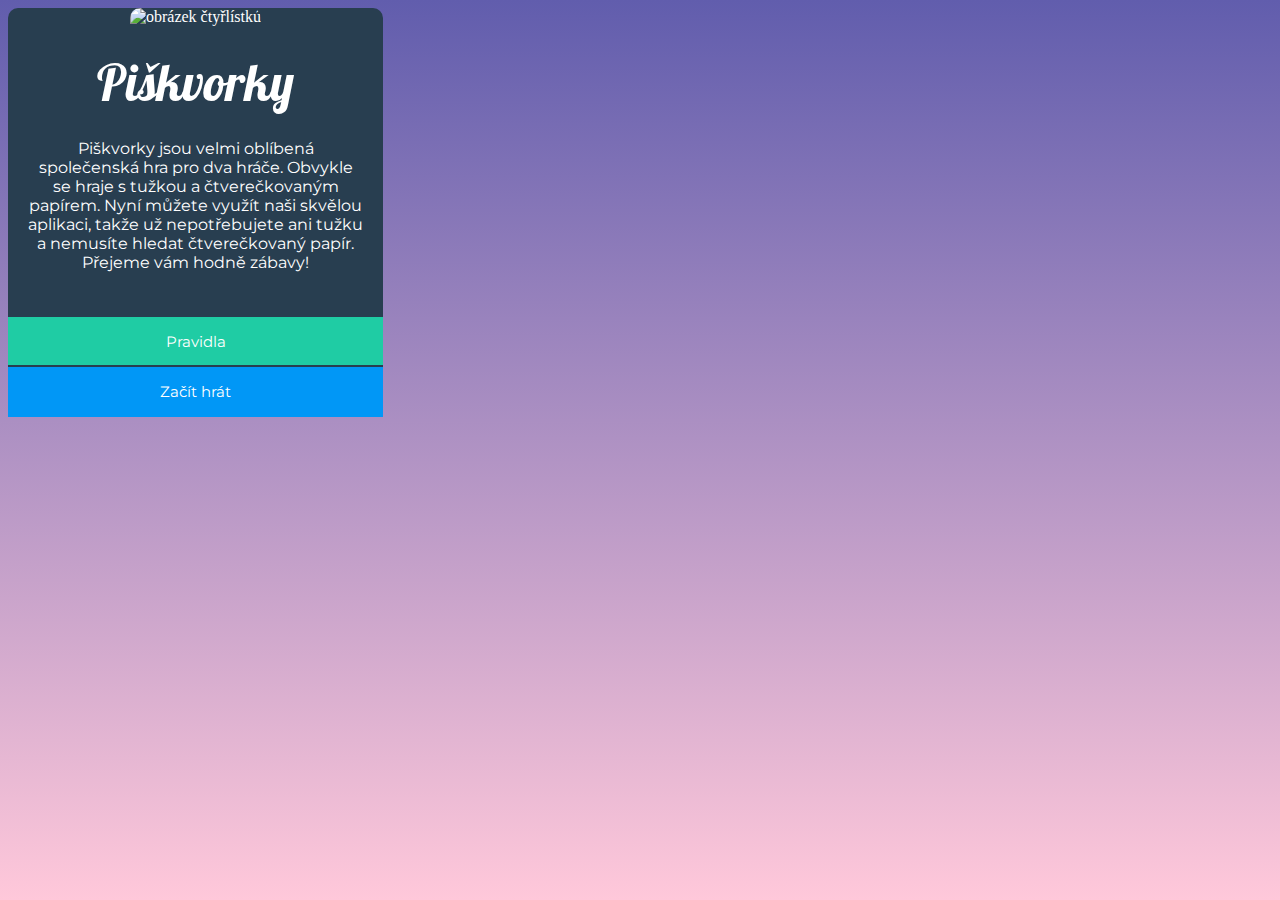
==== index.html @ b64a13f4 "Update index.html" ====
<!DOCTYPE html>
<html lang="cs">
<head>
    <meta charset="UTF-8">
    <meta http-equiv="X-UA-Compatible" content="IE=edge">
    <meta name="viewport" content="width=device-width, initial-scale=1.0">
    <title>Piškvorky</title>
    <link rel="stylesheet" href="style.css">
    
    <link rel="preconnect" href="https://fonts.gstatic.com">
    <link href="https://fonts.googleapis.com/css2?family=Lobster&family=Lobster+Two:ital@1&family=Montserrat:wght@300&display=swap" rel="stylesheet"> 
    
</head>
<body>
  <div class="panel">

    <div class="header">

      <img class="image" src="images/uvodni.jpg" alt="obrázek čtyřlístkú">

    </div>

    <div class="content">

      <h1 class="name">Piškvorky</h1>

      <p>Piškvorky jsou velmi oblíbená společenská hra pro dva hráče. Obvykle se hraje s tužkou a čtverečkovaným papírem. Nyní můžete využít naši skvělou aplikaci, takže už nepotřebujete ani tužku a nemusíte hledat čtverečkovaný papír. Přejeme vám hodně zábavy!</p>

    </div>

    <div class="buttons">
      
      <li class="button--first"><a href="#">Pravidla</a>
      <li class="button--second"><a href="#">Začít hrát</a>

    </div>

  </div>

</body>
</html>
---- style.css ----
html { box-sizing: border-box; }
*, ::after, ::before { box-sizing: inherit; }

/* To have the gradient fill the viewport, give the <html> element a height of 100% */

html {
  height: 100%;
}


body {
  width: 100%;
  background: linear-gradient(to bottom, #615dad, #ffc8da);
}

.page {
  display: flex;
  width: 100%;
  height: 100vh;
  overflow: auto;
  margin: auto;
  justify-content: center;
  align-items: center;
}

.panel {
  border-radius: 10px 10px 0px 0px;
  width: 375px;
  margin: 0;
  background-color: #283e50;
  text-align: center;
  color: white;
}

.image {
  border-radius: 10px 10px 0px 0px;
  width: 375px;
}

.name {
  font-family: 'Lobster', cursive;
  font-size: 50px;
  margin: 25px;
  font-weight: 200;
}

p {
  font-family: 'Montserrat', sans-serif;
  margin: 0px 20px 25px 20px;
  padding-bottom: 20px;
}

.buttons {
  width: 375px;
  padding: 0;
  margin: 0;
  list-style: none;
  font-family: 'Montserrat', sans-serif;    
  text-decoration: none;
  font-size: 15px;
  text-align: center;
  line-height: 50px;
}

li {
    display: block;
}

a {
  text-decoration: none;
  display: block;
  color: white;
  width: 100%;
  height: 100%;
  margin: 0;
  text-align: center;
  font-size: 15px;
  }

.button--first {
  background-color:#1fcca4;
  height: 50px;
  border-bottom: solid 2px #283e50;
}

.button--second {
  background-color: #0197f6;
  height: 50px;
}

.button--first  a:hover {
  background-color:#1cbb96; 
}

.button--second a:hover  {
  background-color: #0090e9;
}
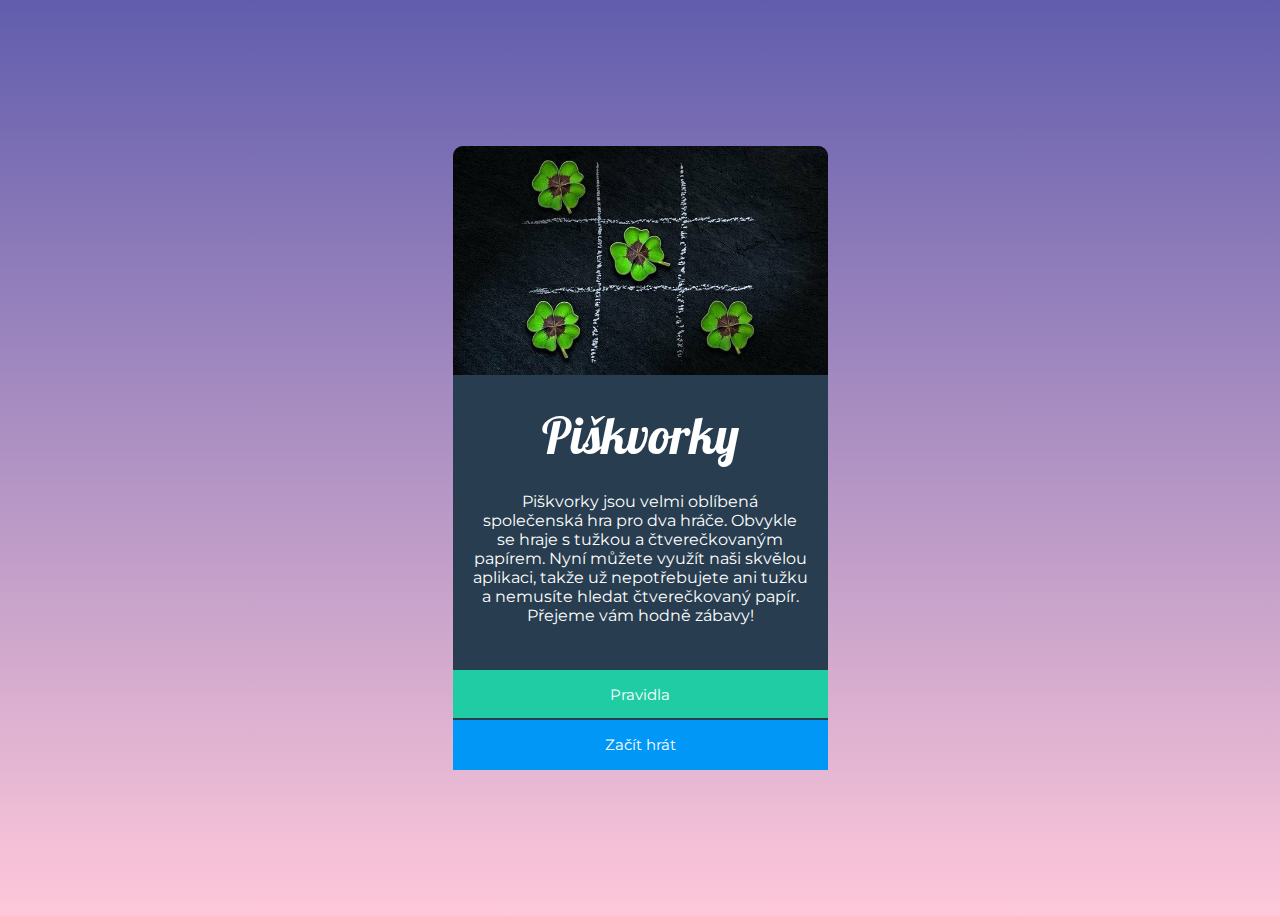
==== commit 7e4fea2b: "Update index.html" ====
--- a/index.html
+++ b/index.html
@@ -16,7 +16,7 @@
 
     <div class="header">
 
-      <img class="image" src="images/uvodni.jpg" alt="obrázek čtyřlístkú">
+      <img class="image" src="image/4.jpg" alt="obrázek čtyřlístkú">
 
     </div>
 
--- a/style.css
+++ b/style.css
@@ -1,24 +1,11 @@
 html { box-sizing: border-box; }
 *, ::after, ::before { box-sizing: inherit; }
 
-/* To have the gradient fill the viewport, give the <html> element a height of 100% */
-
-html {
-  height: 100%;
-}
-
-
-body {
-  width: 100%;
+body { 
   background: linear-gradient(to bottom, #615dad, #ffc8da);
-}
-
-.page {
+  background-size: cover;
+  min-height: 100vh;
   display: flex;
-  width: 100%;
-  height: 100vh;
-  overflow: auto;
-  margin: auto;
   justify-content: center;
   align-items: center;
 }
@@ -26,10 +13,10 @@
 .panel {
   border-radius: 10px 10px 0px 0px;
   width: 375px;
-  margin: 0;
   background-color: #283e50;
   text-align: center;
   color: white;
+  margin: 10px;
 }
 
 .image {
@@ -51,31 +38,20 @@
 }
 
 .buttons {
-  width: 375px;
-  padding: 0;
-  margin: 0;
-  list-style: none;
   font-family: 'Montserrat', sans-serif;    
-  text-decoration: none;
   font-size: 15px;
-  text-align: center;
   line-height: 50px;
 }
 
 li {
-    display: block;
+  display: block;
 }
 
 a {
   text-decoration: none;
   display: block;
   color: white;
-  width: 100%;
-  height: 100%;
-  margin: 0;
-  text-align: center;
-  font-size: 15px;
-  }
+}
 
 .button--first {
   background-color:#1fcca4;
@@ -94,4 +70,4 @@
 
 .button--second a:hover  {
   background-color: #0090e9;
-}+}
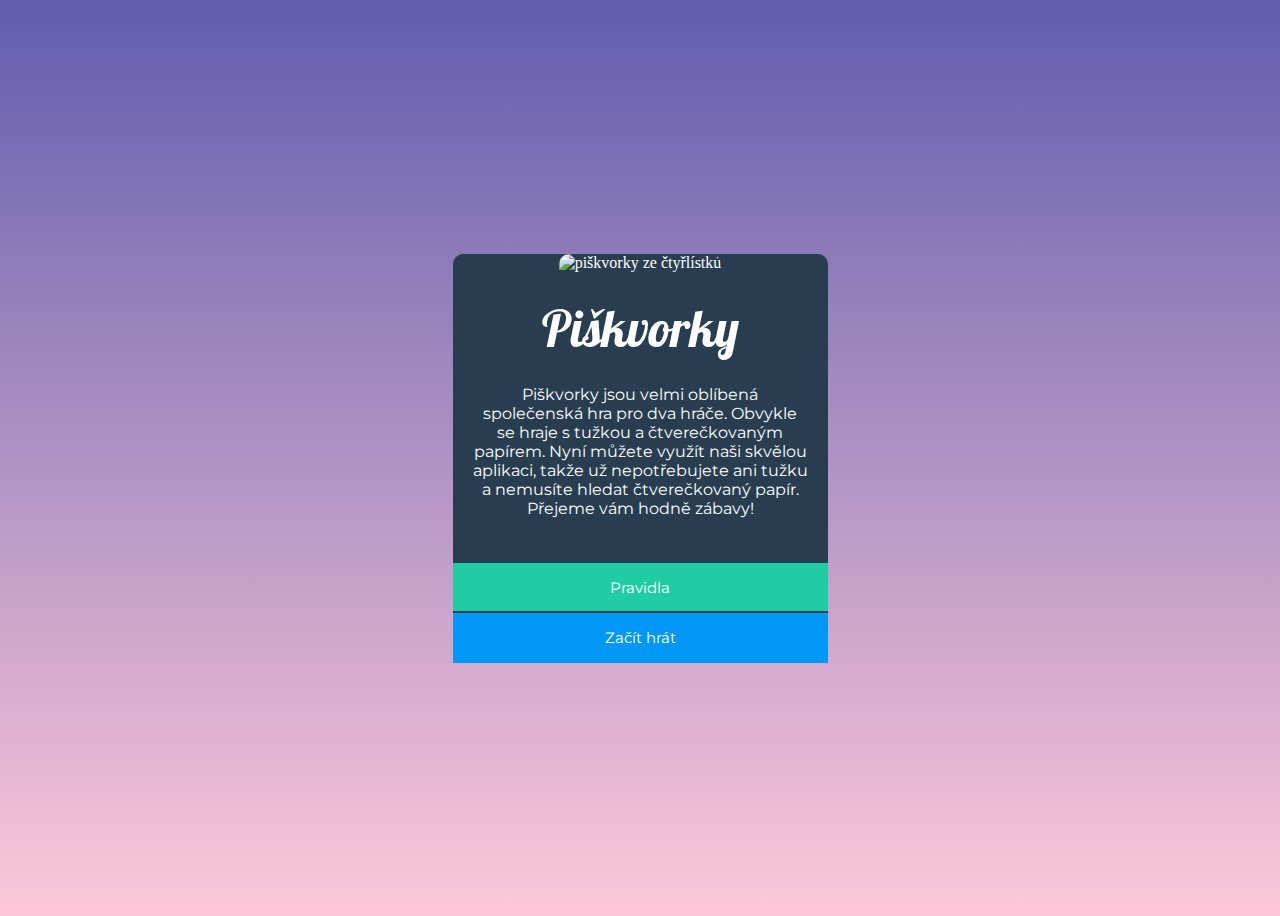
==== commit 375dd49f: "Update index.html" ====
--- a/index.html
+++ b/index.html
@@ -16,7 +16,7 @@
 
     <div class="header">
 
-      <img class="image" src="image/4.jpg" alt="obrázek čtyřlístkú">
+      <img class="image" src="piskvorky/image/4.jpg" alt="piškvorky ze čtyřlístkú">
 
     </div>
 
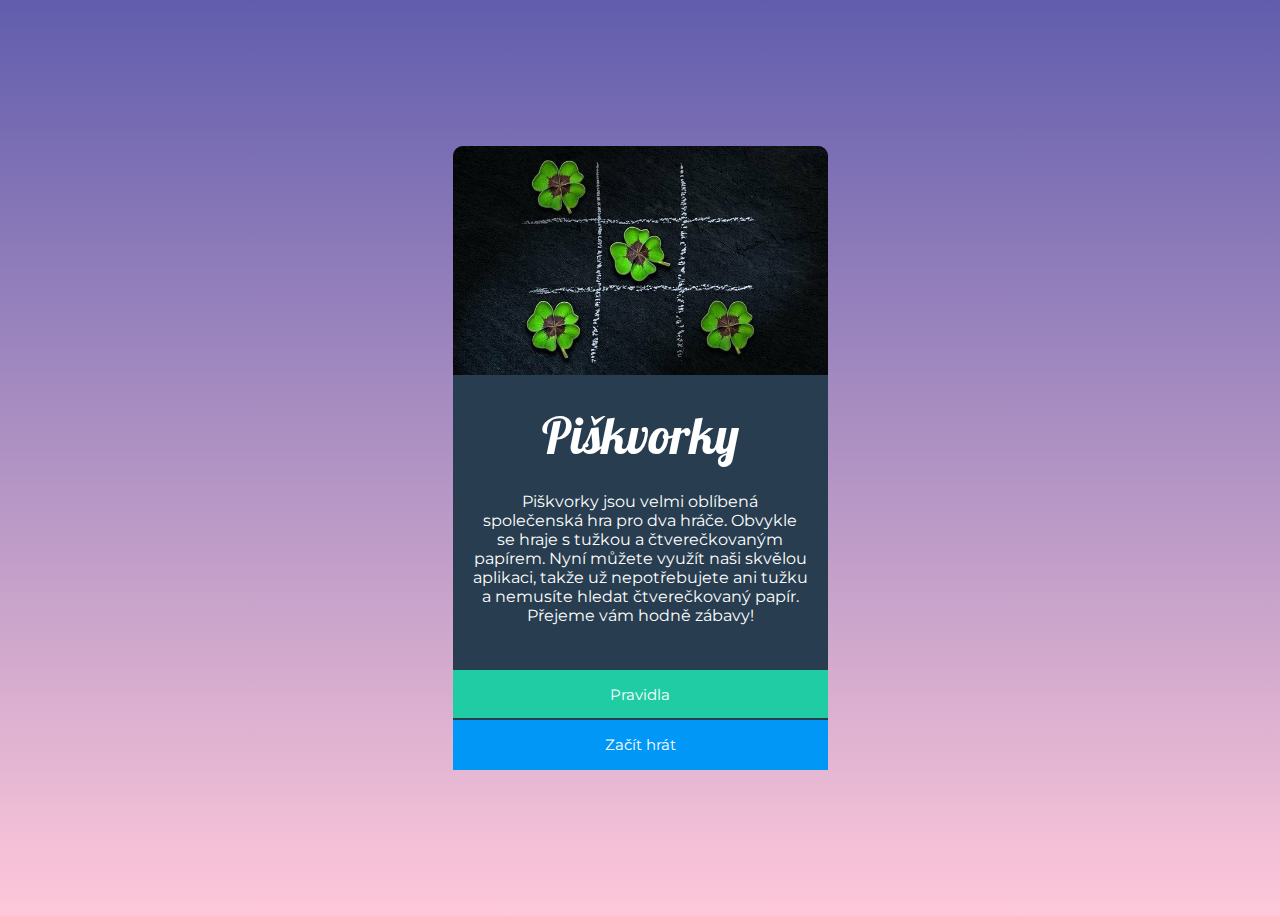
==== commit 8f770d0d: "Update index.html" ====
--- a/index.html
+++ b/index.html
@@ -16,7 +16,7 @@
 
     <div class="header">
 
-      <img class="image" src="piskvorky/image/4.jpg" alt="piškvorky ze čtyřlístkú">
+      <img class="image" src="/image/4.jpg" alt="piškvorky ze čtyřlístkú">
 
     </div>
 
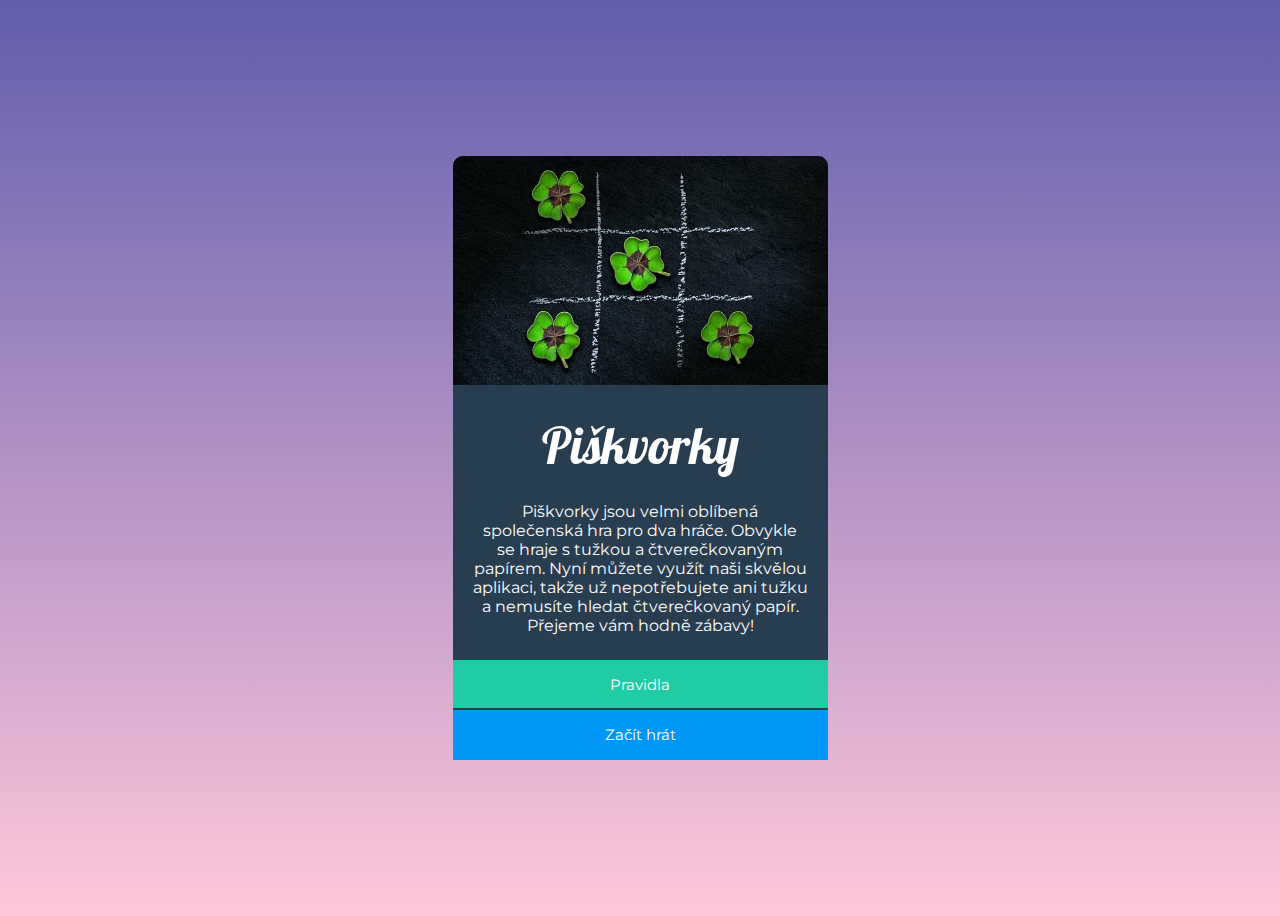
==== commit 13f55e60: "úkol 2" ====
--- a/index.html
+++ b/index.html
@@ -12,11 +12,11 @@
     
 </head>
 <body>
-  <div class="panel">
+  <div class="panel panel__intro">
 
     <div class="header">
 
-      <img class="image" src="/image/4.jpg" alt="piškvorky ze čtyřlístkú">
+      <img class="image__intro" src="image/4.jpg" alt="obrázek čtyřlístkú">
 
     </div>
 
@@ -30,12 +30,12 @@
 
     <div class="buttons">
       
-      <li class="button--first"><a href="#">Pravidla</a>
-      <li class="button--second"><a href="#">Začít hrát</a>
+      <li class="button__first"><a href="pravidla.html">Pravidla</a>
+      <li class="button__second"><a href="#">Začít hrát</a>
 
     </div>
 
   </div>
 
 </body>
-</html>
+</html>--- a/style.css
+++ b/style.css
@@ -14,37 +14,61 @@
   border-radius: 10px 10px 0px 0px;
   width: 375px;
   background-color: #283e50;
+  color: white;
   text-align: center;
-  color: white;
-  margin: 10px;
 }
 
-.image {
-  border-radius: 10px 10px 0px 0px;
+.panel__rules {
+  text-align: left;
+  font-family: 'Montserrat', sans-serif;
+  width: 100%;
+}
+
+img {
   width: 375px;
 }
 
-.name {
+.image__intro{
+  border-radius: 10px 10px 0px 0px;
+}
+
+.image__rules{
+  padding: 25px;
+}
+
+.svg {
+  width: 1em;
+  height: 1em;
+  vertical-align: bottom;
+  filter: invert(50);
+}
+
+h1{
   font-family: 'Lobster', cursive;
   font-size: 50px;
   margin: 25px;
   font-weight: 200;
+  text-align: center;
 }
 
 p {
   font-family: 'Montserrat', sans-serif;
   margin: 0px 20px 25px 20px;
-  padding-bottom: 20px;
+}
+
+ol{
+padding: 0px 25px;
+}
+
+li{
+margin: 25px;
 }
 
 .buttons {
   font-family: 'Montserrat', sans-serif;    
   font-size: 15px;
   line-height: 50px;
-}
-
-li {
-  display: block;
+  text-align: center;
 }
 
 a {
@@ -53,21 +77,53 @@
   color: white;
 }
 
-.button--first {
+.button__first {
+  display: block;
   background-color:#1fcca4;
   height: 50px;
   border-bottom: solid 2px #283e50;
+  margin: 0;
 }
 
-.button--second {
+.button__second {
   background-color: #0197f6;
   height: 50px;
+  display: block;
+  margin: 0;
 }
 
-.button--first  a:hover {
-  background-color:#1cbb96; 
+.button__first  a:hover {
+  background-color:#1cbb96;
+  height: 48px;
 }
 
-.button--second a:hover  {
+.button__second a:hover  {
   background-color: #0090e9;
 }
+
+@media screen and (min-width: 500px) {
+
+.panel__rules {
+  width: 750px;
+}
+
+.panel__images {
+  display: flex;
+  flex-wrap: wrap;
+  width: 100%;
+  margin-bottom: 25px;
+  justify-content: center;
+}
+
+figure{
+  margin: 0;
+}
+
+figcaption {
+max-width: 325px;
+text-align: center;
+margin: 0;
+max-width: 375px;
+padding: 0px 25px ; }
+
+}